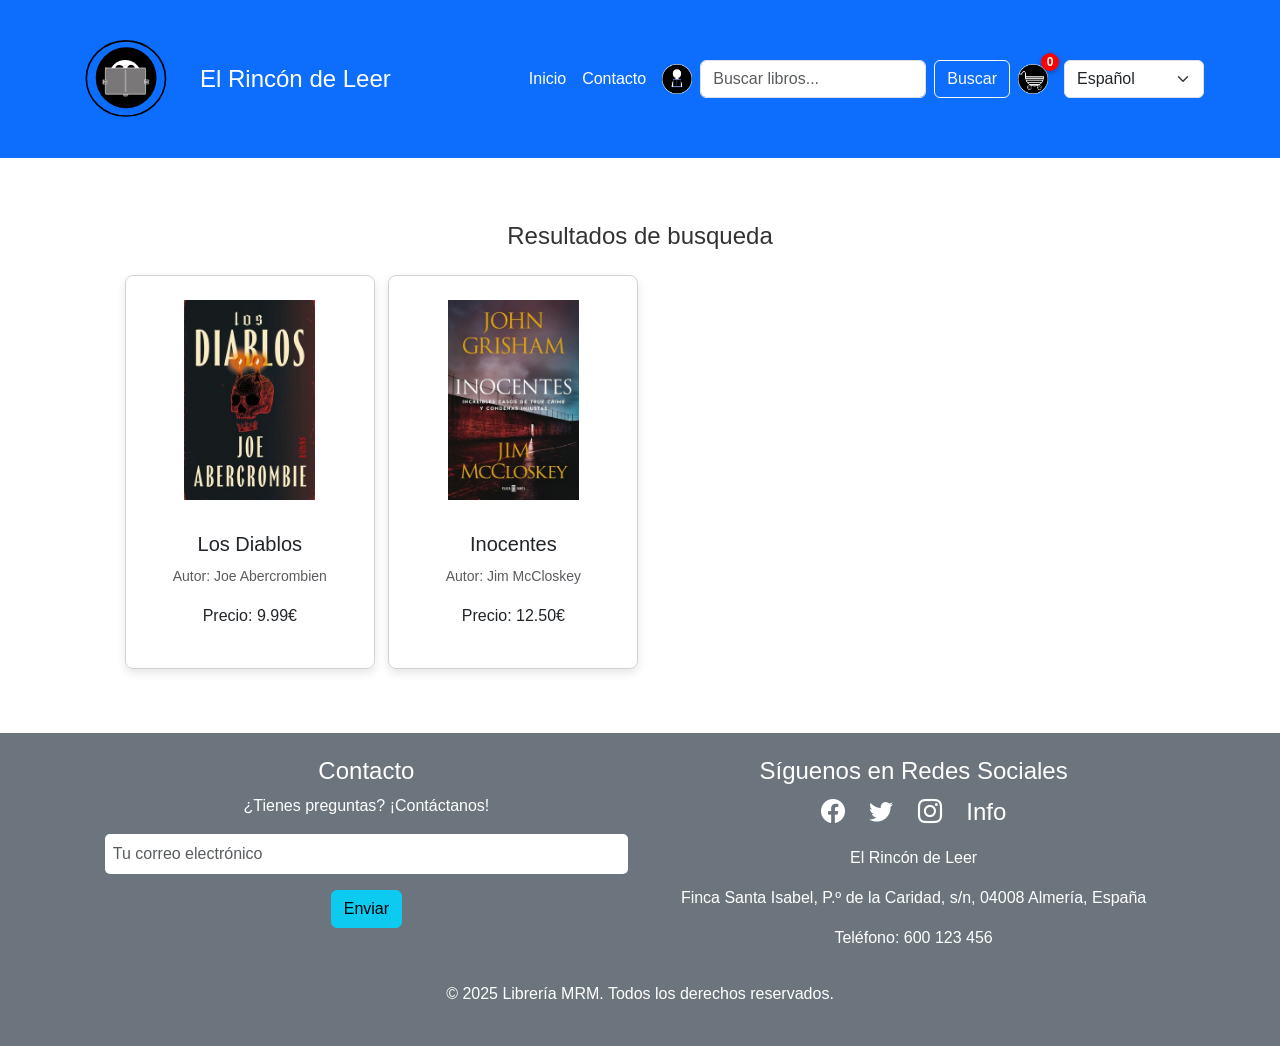
==== busqueda.html @ 98e6f7f9 "Primer commit del proyecto web con README" ====
<!DOCTYPE html>
<html lang="es">

<head>
    <meta charset="UTF-8">
    <meta name="viewport" content="width=device-width, initial-scale=1.0">
    <title>Busqueda</title>
    <link href="https://cdn.jsdelivr.net/npm/bootstrap@5.3.3/dist/css/bootstrap.min.css" rel="stylesheet"
        integrity="sha384-QWTKZyjpPEjISv5WaRU9OFeRpok6YctnYmDr5pNlyT2bRjXh0JMhjY6hW+ALEwIH" crossorigin="anonymous">
    <link href="https://cdn.jsdelivr.net/npm/bootstrap-icons/font/bootstrap-icons.css" rel="stylesheet">
    <link rel="stylesheet" href="styles.css">
    <link rel="stylesheet" href="logo_animacion.css">
</head>

<body>
    <a id="arriba"></a>
    <header class="bg-primary text-white py-3">
        <div class="container">
            <nav class="navbar navbar-expand-lg navbar-dark">
                <div class="container-fluid px-0">
                    <!-- Logo y título -->
                    <a href="index.html" class="navbar-brand d-flex align-items-center">
                        <svg id="my-logo" version="1.1" viewBox="0 0 245.12 203.8" xmlns="http://www.w3.org/2000/svg">
                            <path id="my-path"
                                d="m 126.11,91.195 a 0.13411,0.87169 0 0 1 -0.0392,1.1001 0.13411,0.87169 0 0 1 -0.17335,-0.07468 0.13411,0.87169 0 0 1 -0.0166,-1.1241 l 0.10998,0.49882 z"
                                fill-rule="evenodd" fill="#000" />
                            <g id="my-group" transform="matrix(1.1308,0,0,1.1347,7.3568,-13.021)">
                                <circle id="my-circle" cx="102.17" cy="98.595" r="65.9" fill-rule="evenodd"
                                    fill="#000" />
                                <ellipse cx="101.66" cy="100.13" rx="85.824" ry="81.226" fill="none" stroke="#000"
                                    stroke-width="3.4804" />
                                <g fill-rule="evenodd">
                                    <ellipse cx="100.98" cy="136.01" rx="6.0894" ry="3.3768" fill="#797777" />
                                    <ellipse cx="100.13" cy="88.889" rx="32.695" ry="28.608" fill="#fff" />
                                    <path transform="scale(-1)"
                                        d="m -78.847,-78.284 a 8.94,7.4074 0 0 1 -4.5343,6.4455 8.94,7.4074 0 0 1 -9.0034,-0.0928 8.94,7.4074 0 0 1 -4.3394,-6.537 l 8.9372,0.18426 z"
                                        fill="#050000" />
                                    <path transform="scale(-1)"
                                        d="m -104.61,-77.832 a 8.2175,7.4074 0 0 1 -4.149,6.4358 8.2175,7.4074 0 0 1 -8.2574,-0.06303 8.2175,7.4074 0 0 1 -4.0275,-6.4982 l 8.2163,0.12544 z"
                                        fill="#070404" />
                                </g>
                                <rect x="57.098" y="77.412" width="87.284" height="56.805" rx=".86707" ry="6.623"
                                    fill="#797777" stroke="#fff" stroke-linecap="square" stroke-linejoin="bevel"
                                    stroke-miterlimit="15" stroke-width="1.1679" />
                                <rect x="100.35" y="82.125" width="1.1083" height="47.315" rx="2.1348" ry="2.1274"
                                    fill="#040404" stroke="#dbdbdb" stroke-linecap="round" stroke-miterlimit="15"
                                    stroke-width="1.1679" />
                                <g fill="#050000" stroke-linecap="square" stroke-linejoin="bevel"
                                    stroke-miterlimit="15">
                                    <rect x="142.78" y="103.45" width="8.4291" height="2.2989" rx=".26895" ry=".26802"
                                        stroke="#939393" />
                                    <g stroke="#fff">
                                        <rect x="142.78" y="103.45" width="8.4291" height="2.2989" rx=".26895"
                                            ry=".26802" />
                                        <rect x="142.69" y="106.61" width="8.4291" height="2.2989" rx=".26895"
                                            ry=".26802" />
                                        <rect x="142.69" y="109.77" width="8.4291" height="2.2989" rx=".26895"
                                            ry=".26802" />
                                        <rect x="52.194" y="103.89" width="8.4291" height="2.2989" rx=".26895"
                                            ry=".26802" />
                                        <rect x="52.103" y="107.05" width="8.4291" height="2.2989" rx=".26895"
                                            ry=".26802" />
                                        <rect x="52.103" y="110.21" width="8.4291" height="2.2989" rx=".26895"
                                            ry=".26802" />
                                    </g>
                                </g>
                            </g>
                        </svg>
                    </a>
                    <h1 class="ms-2 mb-0 h4">El Rincón de Leer</h1>

                    <!-- Botón hamburguesa -->
                    <button class="navbar-toggler" type="button" data-bs-toggle="collapse"
                        data-bs-target="#menuNavegacion" aria-controls="menuNavegacion" aria-expanded="false"
                        aria-label="Toggle navigation">
                        <span class="navbar-toggler-icon"></span>
                    </button>

                    <!-- Menú colapsable -->
                    <div class="collapse navbar-collapse mt-3 mt-lg-0" id="menuNavegacion">
                        <ul class="navbar-nav ms-auto align-items-lg-center">
                            <li class="nav-item">
                                <a href="index.html" class="nav-link text-white">Inicio</a>
                            </li>
                            <li class="nav-item">
                                <a href="contacto.html" class="nav-link text-white">Contacto</a>
                            </li>

                            <li class="nav-item">
                                <a href="#" class="nav-link text-white"><img src="Iconos/Usuario.png" alt="Usuario"
                                        width="30" height="30"></a>
                            </li>
                            <li class="nav-item w-100 w-lg-auto my-2 my-lg-0">
                                <form action="busqueda.html" class="d-flex">
                                    <input class="form-control me-2" type="search" placeholder="Buscar libros..."
                                        aria-label="Buscar">
                                    <button class="btn btn-outline-light" type="submit">Buscar</button>
                                </form>
                            </li>
                            <!-- Carrito -->
                            <li class="nav-item position-relative">
                                <a href="carritoCompra.html" class="nav-link text-white position-relative"
                                    id="btn-carrito">
                                    <img src="Iconos/Carrito.png" alt="Carrito" width="30" height="30">
                                    <span id="cant" class="cart-count"></span>
                                </a>

                                <!-- Widget del carrito (AHORA DENTRO DEL LI) -->
                                <aside id="carrito">
                                    <h4>Carrito</h4>
                                    <ul id="lista"></ul>
                                    <p>Subtotal: <span id="sub">0.00</span> €</p>
                                    <p>IVA (21 %): <span id="iva">0.00</span> €</p>
                                    <p><strong>Total: <span id="tot">0.00</span> €</strong></p>
                                    <button id="vaciar">Vaciar carrito</button>
                                </aside>
                            </li>

                            <!-- FIN carrito -->
                            <li class="nav-item ms-lg-2">
                                <select class="form-select" style="min-width: 140px;" aria-label="Seleccionar idioma">
                                    <option value="es">Español</option>
                                    <option value="en">Inglés</option>
                                </select>
                            </li>
                        </ul>
                    </div>
                </div>
            </nav>
        </div>
    </header>

    <main class="search-results">
        <div class="container">
            <h4 class="text-center mb-4">Resultados de busqueda</h4>
            <div class="row row-cols-1 row-cols-md-2 row-cols-lg-4 g-4 catalogo">
                <div class="col">
                    <div class="card h-100 product-item producto" data-name="Los Diablos" data-price="9.99"
                        data-img="Imagenes/L04.JPG">
                        <a href="ficha-libro01.html"><img src="Imagenes/L04.JPG" class="card-img-top book-cover"
                                alt="Portada del Libro 1" loading="lazy"></a>
                        <div class="card-body">
                            <h5 class="card-title"><a href="ficha-libro01.html">Los Diablos</a></h5>
                            <p class="card-text"><small class="text-muted">Autor: Joe Abercrombien</small></p>
                            <p class="card-text">Precio: 9.99€</p>
                        </div>
                    </div>
                </div>
                <div class="col">
                    <div class="card h-100 product-item producto" data-name="Inocentes" data-price="12.50"
                        data-img="Imagenes/L05.JPG">
                        <a href="ficha-libro02.html"><img src="Imagenes/L05.JPG" class="card-img-top book-cover"
                                alt="Portada del Libro 2" loading="lazy"></a>
                        <div class="card-body">
                            <h5 class="card-title"><a href="ficha-libro02.html">Inocentes</a></h5>
                            <p class="card-text"><small class="text-muted">Autor: Jim McCloskey</small></p>
                            <p class="card-text">Precio: 12.50€</p>
                        </div>
                    </div>
                </div>
            </div>
    </main>

    <footer class="bg-secondary text-white py-4">
        <div class="container">
            <div class="row">
                <div class="col-md-6">
                    <h4>Contacto</h4>
                    <p>¿Tienes preguntas? ¡Contáctanos!</p>
                    <form>
                        <div class="mb-3">
                            <input type="email" class="form-control" placeholder="Tu correo electrónico" required>
                        </div>
                        <button type="submit" class="btn btn-info">Enviar</button>
                    </form>
                </div>
                <div class="col-md-6">
                    <h4>Síguenos en Redes Sociales</h4>
                    <div class="social-media">
                        <a href="https://facebook.com" target="_blank" class="text-white"><i
                                class="bi bi-facebook"></i></a>
                        <a href="https://twitter.com" target="_blank" class="text-white"><i
                                class="bi bi-twitter"></i></a>
                        <a href="https://instagram.com" target="_blank" class="text-white"><i
                                class="bi bi-instagram"></i></a>
                        <a href="contacto.html" class="text-white">Info</a>
                    </div>
                    <div class="mt-3">
                        <p>El Rincón de Leer</p>
                        <p>Finca Santa Isabel, P.º de la Caridad, s/n, 04008 Almería, España</p>
                        <p>Teléfono: 600 123 456</p>
                    </div>
                </div>
            </div>
            <p class="mt-3">&copy; 2025 Librería MRM. Todos los derechos reservados.</p>
        </div>
    </footer>

    <!-- Bootstrap JavaScript  -->
    <script src="js/main.js" type="module"></script>
    <script src="https://cdn.jsdelivr.net/npm/bootstrap@5.3.2/dist/js/bootstrap.bundle.min.js"></script>
</body>

</html>
---- styles.css ----
/* Estilos generales */
body {
    background-color: #ffffff;
    color: #333333;
    font-family: sans-serif;
    margin: 0;
    overflow-x: hidden; /* Añadido para evitar scroll horizontal */
}

.container {
    width: 90%;
    max-width: 1200px;
    margin: 0 auto;
}

a {
    text-decoration: none;
    color: inherit;
    transition: color 0.3s ease; /* Transición para el color de los enlaces */
}

a:hover {
    color: #ff6f61; /* Cambia el color al hacer hover, por ejemplo */
}

/* Estilos de la cabecera */
header {
    background: #007bff;
    padding: 1rem 0;
}

.header-container {
    display: flex;
    justify-content: space-between;
    align-items: center;
}

.logo-container {
    display: flex;
    align-items: center;
    gap: 1rem;
}

.logo img {
    max-width: 50px;
    height: auto;
    width: 100%;
}

header h1 {
    font-size: 1.8rem;
    color: #fff;
    margin: 0;
    white-space: nowrap;
    overflow: hidden;
    animation: scroll-text 5s linear infinite;
}

@keyframes scroll-text {
    0% {
        transform: translateX(15%);
    }

    100% {
        transform: translateX(0%);
    }
}


header nav {
    display: flex;
    align-items: center;
    gap: 1rem;
}

header nav a {
    color: #fff;
    font-weight: bold;
    transition: color 0.3s ease; /* Transición para el color de los enlaces de navegación */
}

header nav a:hover,
header nav a:focus {
    color: #ffb3b3; /* Cambia el color al hacer hover o focus */
}

.search-form {
    display: flex;
    align-items: center;
}

.search-form input {
    padding: 0.5rem;
    border: none;
    border-radius: 5px;
    transition: box-shadow 0.3s ease; /* Transición para la sombra del input */
}

.search-form input:focus {
    outline: none;
    box-shadow: 0 0 5px rgba(0, 123, 255, 0.5); /* Añade una sombra al hacer focus */
}

.search-form button {
    background: #ffb3b3;
    color: #fff;
    border: none;
    border-radius: 5px;
    padding: 0.5rem 1rem;
    cursor: pointer;
    margin-left: 0.5rem;
    transition: background-color 0.3s ease; /* Transición para el color de fondo del botón */
}

.search-form button:hover,
.search-form button:focus {
    background-color: #e58e8e; /* Cambia el color al hacer hover o focus */
}

.cart a {
    color: #fff;
    font-size: 1.5rem;
    position: relative;
}

.cart-count {
    background-color: #ed66ff;
    color: #fff;
    font-size: 0.8rem;
    padding: 0.2rem 0.5rem;
    border-radius: 50%;
    position: absolute;
    top: -10px;
    right: -10px;
}

/* Estilos de la sección hero */
.hero {
    display: flex;
    align-items: center;
    justify-content: flex-end;
    height: 80vh;
    background: url('Imagenes/photo-library.jpg') no-repeat center center;
    background-size: cover;
    color: #fff;
    padding: 2rem;
    border: 5px solid transparent;
    border-image: linear-gradient(to right, #333, #666, #999, #ccc, #999, #666, #333) 1;
    border-image-slice: 1;
    animation: border-animation 10s linear infinite;
}

@keyframes border-animation {
    0% {
        border-image-source: linear-gradient(to right, #444, #666, #888, #aaa, #888, #666, #444);
    }

    50% {
        border-image-source: linear-gradient(to right, #aaa, #888, #666, #444, #666, #888, #aaa);
    }

    100% {
        border-image-source: linear-gradient(to right, #444, #666, #888, #aaa, #888, #666, #444);
    }
}

.hero h2 {
    font-size: 2.5rem;
}

.hero p {
    margin-top: 1rem;
    font-size: 1.2rem;
}

.hero .btn-primary {
    display: inline-block;
    margin-top: 2rem;
    padding: 0.8rem 1.5rem;
    background: #810000;
    color: #fff;
    border-radius: 5px;
    animation: pulse 2s infinite;
    transition: background-color 0.3s ease; 
}

.hero .btn-primary:hover,
.hero .btn-primary:focus {
    background-color: #e58e8e; 
}


@keyframes pulse {
    0% {
        transform: scale(1);
        box-shadow: 0 0 0 0 rgba(255, 179, 179, 0.7);
    }

    70% {
        transform: scale(1.1);
        box-shadow: 0 0 0 10px rgba(255, 179, 179, 0);
    }

    100% {
        transform: scale(1);
        box-shadow: 0 0 0 0 rgba(255, 179, 179, 0);
    }
}

/* Estilos de la sección de productos */
.products {
    padding: 4rem 0;
    background: #f7f7f7;
    text-align: center;
}

.product-list {
    display: flex;
    gap: 2rem;
    flex-wrap: wrap;
    justify-content: center;
}

.product-item {
    background: #fff;
    padding: 1.5rem;
    border-radius: 8px;
    width: 250px;
    box-shadow: 0 4px 10px rgba(0, 0, 0, 0.1);
    transition: transform 0.3s ease, box-shadow 0.3s ease; 
}

.product-item:hover,
.product-item:focus-within {
    transform: translateY(-5px);
    box-shadow: 0 6px 15px rgba(0, 0, 0, 0.1);
}


.product-item h4 {
    color: #6d7fcc;
}

.book-cover {
    width: 100%;
    height: 200px;
    object-fit: contain;
    border-radius: 8px;
    margin-bottom: 1rem;
    transition: transform 0.3s, background-color 0.3s;
}

.product-item:hover .book-cover,
.product-item:focus-within .book-cover {
    transform: scale(1.05);
    background-color: rgba(0, 0, 0, 0.05);
}

.add-to-cart {
    background: #f42e2e;
    color: #fff;
    border: none;
    border-radius: 5px;
    padding: 0.5rem 1rem;
    cursor: pointer;
    margin-top: 1rem;
    transition: background-color 0.5s ease-in-out;
}

.add-to-cart:hover,
.add-to-cart:focus {
    background-color: #2f8100;
}

/* Estilos de la ficha del libro */
.book-detail .container {
    display: flex;
    gap: 2rem;
    align-items: flex-start;
    padding: 2rem;
}

.book-info {
    display: flex;
    flex-direction: column;
    align-items: center;
    max-width: 400px;
    margin: auto;
}

.book-cover-detail {
    max-width: 100%;
    height: auto;
    object-fit: cover;
    border-radius: 8px;
    margin-bottom: 1rem;
}

.book-info .details h2 {
    color: #6d7fcc;
    margin-bottom: 1rem;
    text-align: center;
}

/* Estilos de los resultados de búsqueda */
.search-results .container {
    padding: 2rem;
    text-align: center;
}

.results-grid {
    display: flex;
    gap: 2rem;
    flex-wrap: wrap;
    justify-content: center;
}

.result-item {
    background: #fff;
    padding: 1.5rem;
    border-radius: 8px;
    width: 250px;
    box-shadow: 0 4px 10px rgba(0, 0, 0, 0.1);
    transition: transform 0.3s ease, box-shadow 0.3s ease;
}

.result-item:hover,
.result-item:focus-within {
    transform: translateY(-5px);
    box-shadow: 0 6px 15px rgba(0, 0, 0, 0.1);
}

.result-item h4 {
    color: #6d7fcc;
}

/* Estilos del pie de página */
footer {
    background: #6d7fcc;
    color: #fff;
    padding: 2rem;
    text-align: center;
}

footer form input[type="email"] {
    padding: 0.5rem;
    margin-right: 0.5rem;
    transition: box-shadow 0.3s ease;
    border: none;
    border-radius: 5px;
}

footer form input[type="email"]:focus{
    outline: none;
    box-shadow: 0 0 5px rgba(0, 123, 255, 0.5);
}

footer .btn-info{
    transition: background-color 0.3s ease;
}

footer .btn-info:hover,
footer .btn-info:focus {
    background-color: #3498db;
}

footer .social-media a {
    color: #fff;
    margin: 0 10px;
    font-size: 1.5rem;
    transition: color 0.3s ease;
}

footer .social-media a:hover,
footer .social-media a:focus {
    color: #ffb3b3;
}

.favorite-icons {
    display: flex;
    gap: 120px;
    margin-top: 4px;
}

.favorite-icons img {
    width: 20px;
    height: 20px;
}

.icon {
    width: 14px;
    height: 14px;
    margin-left: 5px;
    vertical-align: middle;
}

/* Modo oscuro */
@media (prefers-color-scheme: dark) {
    body {
        background-color: #121212;
        color: #f1f1f1;
    }

    header,
    footer {
        background-color: #333333;
    }

    .hero,
    .products,
    .about {
        background-color: #1e1e1e;
    }

    .product-item,
    .result-item {
        background-color: #2b2b2b;
        color: #f1f1f1;
        transition: transform 0.3s ease, box-shadow 0.3s ease;
    }

    .product-item:hover,
    .product-item:focus-within,
    .result-item:hover,
    .result-item:focus-within{
        transform: translateY(-5px);
        box-shadow: 0 6px 15px rgba(0, 0, 0, 0.3);
    }

    .button,
    .add-to-cart {
        background-color: #444444;
        color: #ffffff;
        transition: background-color 0.3s ease;
    }

    .button:hover,
    .add-to-cart:hover,
    .button:focus,
    .add-to-cart:focus {
        background-color: #555555;
    }

    .equipo-img {
        max-width: 100%;
        height: auto;
        display: block;
        margin: 1rem auto;
    }

    .favorite-icons img {
        width: 30px;
        height: 30px;
    }
}


@media (max-width: 768px) {
    header nav {
        flex-direction: column;
        align-items: flex-start;
    }

    .search-form {
        width: 100%;
        margin-top: 1rem;
    }

    .search-form input,
    .search-form button {
        width: 100%;
    }


    .search-form button,
    .cart a {
        width: 100%;
        box-sizing: border-box;
    }

    header nav a img,
    header nav .cart a img {
        width: 30px;
        height: 30px;
    }

    main section.container {
        padding: 0 1rem;
    }

    .iframe-container {
        width: 100%;
        overflow: hidden;
    }

    .iframe-container iframe {
        width: 100%;
        max-width: 100%;
        height: 300px;
        display: block;
        margin: 1rem auto;
    }

    main section.container picture img {
        width: 100%;
        max-width: 100%;
        height: auto;
        display: block;
        margin: 1rem auto;
    }

    /* Ajuste  barra */
    header nav {
        flex-direction: column;
        align-items: stretch;
    }

    .search-form,
    .cart {
        width: 100%;
    }
}

/* Estilos ficha libro */
.ficha-libro .book-info {
    display: flex;
    flex-direction: column;
    align-items: center;
    max-width: 400px;
    margin: auto;
}

.ficha-libro .book-cover-detail {
    max-width: 100%;
    height: auto;
    margin-bottom: 1rem;
}

.ficha-libro .details {
    text-align: center;
}

.equipo-img {
    max-width: 100%;
    height: auto;
    display: block;
    margin: 1rem auto;
}

/* -----------------------ANIMACIONES--------------------------------------*/

/* Barra */
.separator-bar {
    width: 100%;
    height: 4px;
    background: linear-gradient(90deg, red, orange, yellow, green, blue, indigo, violet, red);
    animation: rainbow-bar 10s linear infinite, move-bar 5s linear infinite alternate;
}

@keyframes rainbow-bar {
    0% {
        background-position: 0%;
    }

    100% {
        background-position: 100%;
    }
}

@keyframes move-bar {
    0% {
        transform: translateX(-100%);
    }

    100% {
        transform: translateX(100%);
    }
}

/* -------------------------- ANIMACIONES 2 ------------------------------------------*/

/* Enlaces de navegación */
header nav a {
    color: #fff;
    font-weight: bold;
    transition: color 0.3s ease
}

header nav a:hover {
    color: #ffb3b3;
}

/* Botones del formulario de búsqueda */
.search-form button {
    
    transition: background-color 0.3s ease; 
}

.search-form button:hover {
    background-color: #e58e8e; 
}


.mi-imagen {
    transition: opacity 0.3s ease;
}

.mi-imagen:hover {
    opacity: 0.8;
}



.separator-layer {
    background-color: #ff1500;
    padding: 2rem 0;
    text-align: center;
}

.separator-layer h2 {
    color: #6c757d;
}



.header-bar {
    position: absolute;
    bottom: 0;
    left: 0;
    width: 100%;
    height: 5px;
    background-color: orange;
    animation: moveBar 2s infinite alternate;
}

@keyframes moveBar {
    from {
        left: 0;
    }

    to {
        left: 100%;
    }
}


.separator-layer {
    padding: 2rem 0;
    text-align: center;
}

.separator-layer h2 {
    color: #7d6c6c;
}


.separator-1 {
    background-color: #f0f8ff;
    
}

.separator-2 {
    background-color: #e0f2fe;
    
}

.hero .btn-primary {
    animation: pulse 2s infinite;
}

@keyframes pulse {
    0% {
        transform: scale(1);
        box-shadow: 0 0 0 0 rgba(0, 123, 255, 0.7);
    }

    70% {
        transform: scale(1.1);
        box-shadow: 0 0 0 10px rgba(0, 123, 255, 0);
    }

    100% {
        transform: scale(1);
        box-shadow: 0 0 0 0 rgba(0, 123, 255, 0);
    }
}
.product-item {
    background-color: transparent;
    
}

.card-body {
    background-color: transparent;
}


#featured-books h3,
.products h3 {
    text-align: center;
}



#featured-books {
    background-color: #e4e4e4;
}

#local-authors {
    background-color: #ffffff;
}

#club-de-lectura {
    background-color: #e4e4e4;
}







.search-results {
    padding: 2rem;
    text-align: center;
}

.results-grid {
    display: flex;
    gap: 2rem;
    flex-wrap: wrap;
    justify-content: center;
}

.result-item {
    background: #fff;
    padding: 1.5rem;
    border-radius: 8px;
    width: 250px;
    box-shadow: 0 4px 10px rgba(0, 0, 0, 0.1);
    transition: transform 0.3s ease, box-shadow 0.3s ease;
}

.result-item:hover {
    transform: translateY(-5px);
    box-shadow: 0 6px 15px rgba(0, 0, 0, 0.1);
}

.result-item img {
    width: 100%;
    height: 200px;
    object-fit: cover;
    border-radius: 8px;
    margin-bottom: 1rem;
}

.result-item h4 {
    color: #6d7fcc;
    margin-bottom: 0.5rem;
    font-size: 1.2rem;
}

.result-item p {
    color: #555;
    font-size: 0.9rem;
    margin-bottom: 1rem;
}

.add-to-cart {
    background: #ffb3b3;
    color: #fff;
    border: none;
    border-radius: 5px;
    padding: 0.75rem 1.5rem;
    cursor: pointer;
    transition: background-color 0.3s ease;
    width: 100%;
    font-size: 1rem;
}

.add-to-cart:hover {
    background-color: #2f8100;
}

.favorite-icons {
    display: flex;
    justify-content: center;
    gap: 1rem;
    margin-top: 1rem;
}

.favorite-icons a {
    display: flex;
    align-items: center;
    justify-content: center;
    width: 40px;
    height: 40px;
    border-radius: 50%;
    background-color: #f0f0f0;
    transition: background-color 0.3s ease;
}

.favorite-icons a:hover {
    background-color: #e0e0e0;
}

.favorite-icons img {
    width: 24px;
    height: 24px;
}

/* CARRITO */


.cart-item {

display: flex;

align-items: center;

margin-bottom: 20px;

padding-bottom: 20px;

border-bottom: 1px solid #ddd;

}

.cart-item img {

width: 100px;

margin-right: 20px;

}

.cart-item-details {

flex-grow: 1;

}

.cart-item-quantity {

display: flex;

align-items: center;

margin-right: 20px;

}

.cart-item-quantity button {

margin: 0 5px;

}

.cart-total {

text-align: right;

font-size: 20px;

font-weight: bold;

margin-bottom: 20px;

}

.checkout-button {

text-align: right;

} 


/* Salto Tabulador*/

.skip-link {

color: #fff; 
padding: 10px;
position: absolute;
left: -999px; 
top: auto;
overflow: hidden;
z-index: 1000; 
}

.skip-link:focus,
.skip-link:active {
    left: 0; 
    clip-path: none;  
    -webkit-clip-path: none; 
}


    /* Animacion observable api */
    /* Animación al cargar (rotación) */
@keyframes rotateLogo {
    from {
        transform: rotate(0deg);
    }
    to {
        transform: rotate(360deg);
    }
}

#my-logo.animate-on-load {
    animation: rotateLogo 2s ease-in-out;
}

/* Animación al pasar el ratón */
@keyframes pulseLogo {
    0% {
        transform: scale(1);
    }
    50% {
        transform: scale(1.1);
    }
    100% {
        transform: scale(1);
    }
}

#my-logo:hover {
    animation: pulseLogo 0.6s ease-in-out;
}

 /* CARRUSEL */
#carouselNovedades {
    max-width: 800px;
    margin: 0 auto;
    margin-top: 40px;
}

.carousel-inner {
    border-radius: 10px;
    overflow: hidden;
}

.carousel-control-prev-icon,
.carousel-control-next-icon {
    background-color: rgba(255, 255, 255, 0.6);
    border-radius: 50%;
    padding: 15px;
}

.carousel-item img {
    width: 100%;
    height: auto;
    object-fit: cover;
}

.carousel-caption {
    background-color: rgba(0, 0, 0, 0.6);
    padding: 15px;
    border-radius: 10px;
}

.carousel-caption h5,
.carousel-caption p {
    color: #fff;
    margin: 0;
}


/* BOTón SUBIR*/
#btn-subir {
  display: none;
  position: fixed;
  bottom: 20px;
  right: 20px;
  z-index: 999;
  font-size: 24px;
  background-color: #0d6efd;
  color: white;
  border: none;
  border-radius: 50%;
  width: 48px;
  height: 48px;
  cursor: pointer;
  box-shadow: 0 4px 6px rgba(0,0,0,0.3);
  transition: background-color 0.3s ease;
}

#btn-subir:hover {
  background-color: #0b5ed7;
}


#miCanvas {
    position: fixed;
    top: 0;
    left: 0;
    width: 100vw;
    height: 100vh;
    z-index: -1; 
    opacity: 0.4; 
}


/* carrito */

.nav-link {
    display: inline-block;
    position: relative; 
}

.cart-count {
    position: absolute;
    top: -3px;
    right: -3px;
    background-color: red;
    color: white;
    font-size: 12px;
    font-weight: bold;
    width: 18px;
    height: 18px;
    border-radius: 50%;
    display: flex;
    justify-content: center;
    align-items: center;
    line-height: 18px;
    box-shadow: 0px 2px 5px rgba(0, 0, 0, 0.3);
}

/* Corrección en pantallas pequeñas */
@media (max-width: 768px) {
    .cart-count {
        width: 14px;
        height: 14px;
        font-size: 10px;
        top: 0px;
        right: 0px;
    }
}

.cart-dropdown {
    position: absolute;
    top: 40px;
    right: 0;
    width: 250px;
    background: white;
    border-radius: 5px;
    box-shadow: 0px 4px 10px rgba(0,0,0,0.3);
    padding: 10px;
    display: none; /* Se oculta por defecto */
}

.cart-dropdown ul {
    list-style: none;
    padding: 0;
    margin: 0;
}

.cart-dropdown li {
    padding: 5px 10px;
    border-bottom: 1px solid #ddd;
    font-size: 14px;
    color: #333;
}

.btn-cart {
    display: block;
    text-align: center;
    background: red;
    color: white;
    padding: 8px;
    border-radius: 5px;
    text-decoration: none;
    margin-top: 5px;
}

.btn-cart:hover {
    background: darkred;
}


#carrito {
    position: absolute;
    top: 100%; /* Lo coloca justo debajo del botón */
    left: 0; /* Lo alinea con el botón del carrito */
    width: 250px;
    background-color: rgb(0, 68, 255);
    border-radius: 8px;
    box-shadow: 0px 4px 10px rgba(0, 0, 0, 0.3);
    padding: 15px;
    display: none;
    z-index: 1000;
    
    transition: opacity 0.5s ease-in-out, visibility 0.5s ease-in-out;
    opacity: 0;
    visibility: hidden;
}

.nav-item {
    position: relative; /* Asegura que el carrito se posicione dentro */
}

.nav-item:hover #carrito,
#carrito:hover {
    display: block;
    opacity: 1;
    visibility: visible;
}



/*carritoCompra*/


.carrito-container {
            display: flex;
            flex-direction: column;
            align-items: center;
            margin: 50px auto;
            width: 60%;
            background: #f9f9f9;
            padding: 20px;
            border-radius: 10px;
            box-shadow: 0px 4px 10px rgba(0, 0, 0, 0.3);
        }

        #lista {
            list-style: none;
            padding: 0;
            text-align: left;
        }

        #vaciar {
            margin-top: 10px;
        }



.btn.btn-outline-primary.add-to-cart.btn-add {
    background-color: #9c2b21; /* Azul */
    color: white;
    border: 1px solid #007bff;
}

.btn.btn-outline-primary.add-to-cart.btn-add:hover,
.btn.btn-outline-primary.add-to-cart.btn-add:focus {
    background-color: #013e00; /* Azul más oscuro */
    border-color: #000000;
}
---- logo_animacion.css ----
#my-logo {
  width: 100px;
  height: 100px;
  animation: pulse 3s ease-in-out forwards;
  transform-origin: center;
}

@keyframes pulse {
  0% {
      transform: scale(1);
  }
  50% {
      transform: scale(1.5);
  }
  100% {
      transform: scale(1);
  }
}


#my-logo:hover {
  transform: scale(1.5);
  transition: transform 0.3s ease-in-out; 
}
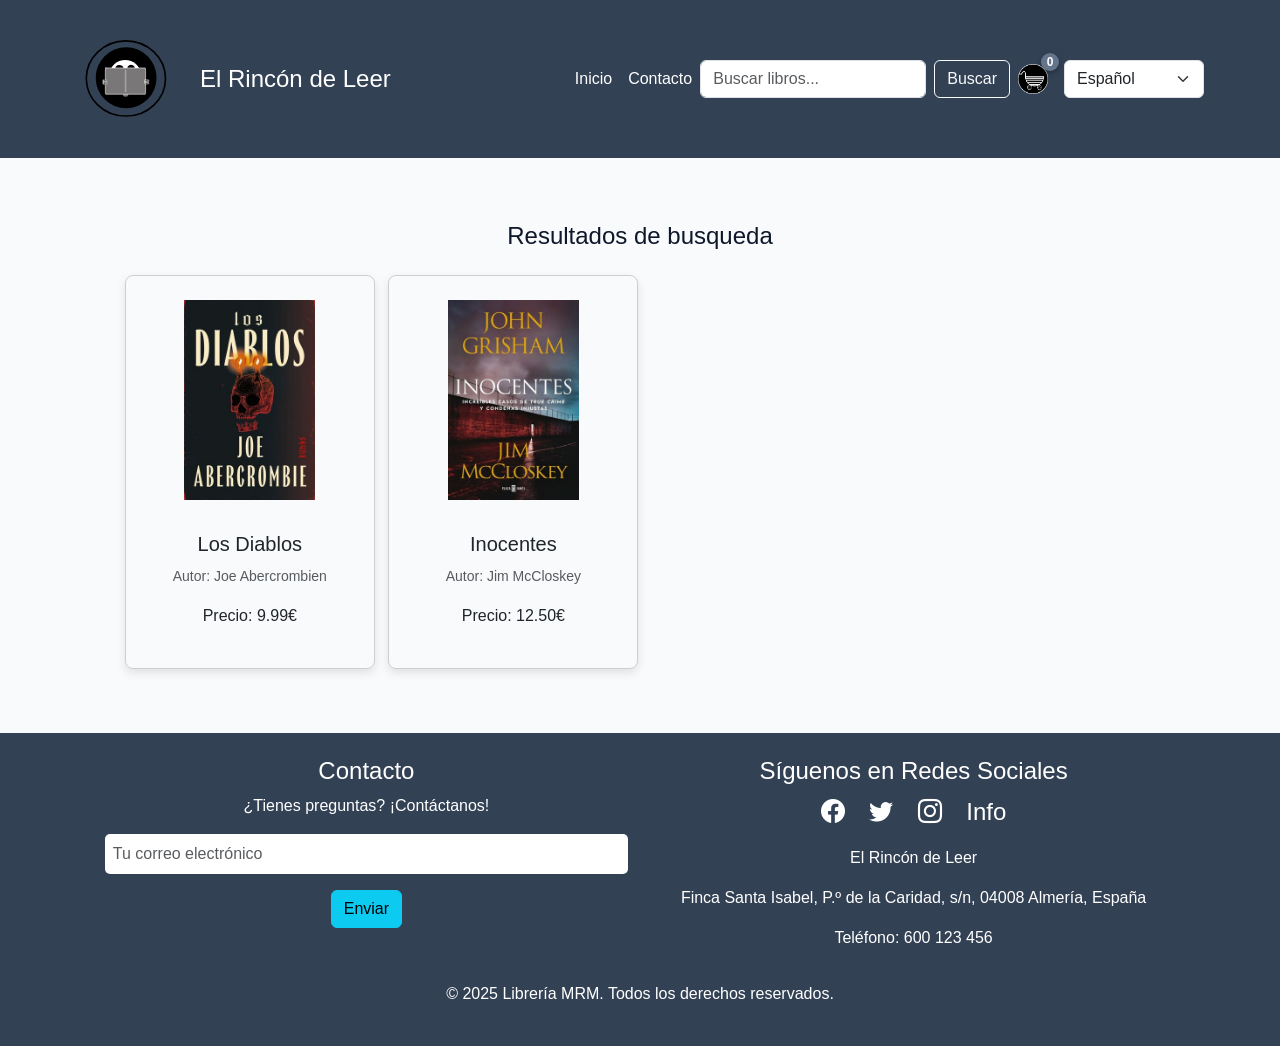
==== commit c44ad64f: "Mejoras en la web" ====
--- a/busqueda.html
+++ b/busqueda.html
@@ -86,10 +86,6 @@
                                 <a href="contacto.html" class="nav-link text-white">Contacto</a>
                             </li>
 
-                            <li class="nav-item">
-                                <a href="#" class="nav-link text-white"><img src="Iconos/Usuario.png" alt="Usuario"
-                                        width="30" height="30"></a>
-                            </li>
                             <li class="nav-item w-100 w-lg-auto my-2 my-lg-0">
                                 <form action="busqueda.html" class="d-flex">
                                     <input class="form-control me-2" type="search" placeholder="Buscar libros..."
--- a/styles.css
+++ b/styles.css
@@ -1,7 +1,32 @@
 /* Estilos generales */
+:root {
+    --color-bg: #f8fafc;
+    --color-text: #0f172a;
+    --color-text-muted: #475569;
+    --color-surface: #ffffff;
+    --color-surface-muted: #f1f5f9;
+    --color-border: #e2e8f0;
+
+    /* Color de cabecera/pie (chrome) */
+    --color-chrome: #334155;
+
+    /* Color principal (botones/acciones) */
+    --color-primary: #111827;
+    --color-primary-hover: #1f2937;
+    --color-primary-rgb: 17, 24, 39;
+
+    /* Acento (para hover/insignias) */
+    --color-accent: #cbd5e1;
+    --color-accent-hover: #94a3b8;
+
+    --color-on-primary: #ffffff;
+    --color-badge-bg: #64748b;
+    --color-badge-text: #ffffff;
+}
+
 body {
-    background-color: #ffffff;
-    color: #333333;
+    background-color: var(--color-bg);
+    color: var(--color-text);
     font-family: sans-serif;
     margin: 0;
     overflow-x: hidden; /* Añadido para evitar scroll horizontal */
@@ -20,13 +45,17 @@
 }
 
 a:hover {
-    color: #ff6f61; /* Cambia el color al hacer hover, por ejemplo */
+    color: var(--color-accent-hover); /* Cambia el color al hacer hover, por ejemplo */
 }
 
 /* Estilos de la cabecera */
 header {
-    background: #007bff;
+    background: var(--color-chrome);
     padding: 1rem 0;
+}
+
+header.bg-primary {
+    background-color: var(--color-chrome) !important;
 }
 
 .header-container {
@@ -49,7 +78,7 @@
 
 header h1 {
     font-size: 1.8rem;
-    color: #fff;
+    color: var(--color-on-primary);
     margin: 0;
     white-space: nowrap;
     overflow: hidden;
@@ -74,14 +103,14 @@
 }
 
 header nav a {
-    color: #fff;
+    color: var(--color-on-primary);
     font-weight: bold;
     transition: color 0.3s ease; /* Transición para el color de los enlaces de navegación */
 }
 
 header nav a:hover,
 header nav a:focus {
-    color: #ffb3b3; /* Cambia el color al hacer hover o focus */
+    color: var(--color-accent); /* Cambia el color al hacer hover o focus */
 }
 
 .search-form {
@@ -98,12 +127,12 @@
 
 .search-form input:focus {
     outline: none;
-    box-shadow: 0 0 5px rgba(0, 123, 255, 0.5); /* Añade una sombra al hacer focus */
+    box-shadow: 0 0 5px rgba(var(--color-primary-rgb), 0.45); /* Añade una sombra al hacer focus */
 }
 
 .search-form button {
-    background: #ffb3b3;
-    color: #fff;
+    background: var(--color-primary);
+    color: var(--color-on-primary);
     border: none;
     border-radius: 5px;
     padding: 0.5rem 1rem;
@@ -114,18 +143,18 @@
 
 .search-form button:hover,
 .search-form button:focus {
-    background-color: #e58e8e; /* Cambia el color al hacer hover o focus */
+    background-color: var(--color-primary-hover); /* Cambia el color al hacer hover o focus */
 }
 
 .cart a {
-    color: #fff;
+    color: var(--color-on-primary);
     font-size: 1.5rem;
     position: relative;
 }
 
 .cart-count {
-    background-color: #ed66ff;
-    color: #fff;
+    background-color: var(--color-badge-bg);
+    color: var(--color-badge-text);
     font-size: 0.8rem;
     padding: 0.2rem 0.5rem;
     border-radius: 50%;
@@ -177,8 +206,8 @@
     display: inline-block;
     margin-top: 2rem;
     padding: 0.8rem 1.5rem;
-    background: #810000;
-    color: #fff;
+    background: var(--color-primary);
+    color: var(--color-on-primary);
     border-radius: 5px;
     animation: pulse 2s infinite;
     transition: background-color 0.3s ease; 
@@ -186,7 +215,7 @@
 
 .hero .btn-primary:hover,
 .hero .btn-primary:focus {
-    background-color: #e58e8e; 
+    background-color: var(--color-primary-hover); 
 }
 
 
@@ -210,7 +239,7 @@
 /* Estilos de la sección de productos */
 .products {
     padding: 4rem 0;
-    background: #f7f7f7;
+    background: var(--color-surface-muted);
     text-align: center;
 }
 
@@ -222,7 +251,7 @@
 }
 
 .product-item {
-    background: #fff;
+    background: var(--color-surface);
     padding: 1.5rem;
     border-radius: 8px;
     width: 250px;
@@ -238,7 +267,7 @@
 
 
 .product-item h4 {
-    color: #6d7fcc;
+    color: var(--color-primary);
 }
 
 .book-cover {
@@ -257,8 +286,8 @@
 }
 
 .add-to-cart {
-    background: #f42e2e;
-    color: #fff;
+    background: var(--color-primary);
+    color: var(--color-on-primary);
     border: none;
     border-radius: 5px;
     padding: 0.5rem 1rem;
@@ -269,7 +298,7 @@
 
 .add-to-cart:hover,
 .add-to-cart:focus {
-    background-color: #2f8100;
+    background-color: var(--color-primary-hover);
 }
 
 /* Estilos de la ficha del libro */
@@ -297,7 +326,7 @@
 }
 
 .book-info .details h2 {
-    color: #6d7fcc;
+    color: var(--color-primary);
     margin-bottom: 1rem;
     text-align: center;
 }
@@ -316,7 +345,7 @@
 }
 
 .result-item {
-    background: #fff;
+    background: var(--color-surface);
     padding: 1.5rem;
     border-radius: 8px;
     width: 250px;
@@ -331,15 +360,19 @@
 }
 
 .result-item h4 {
-    color: #6d7fcc;
+    color: var(--color-primary);
 }
 
 /* Estilos del pie de página */
 footer {
-    background: #6d7fcc;
-    color: #fff;
+    background: var(--color-chrome);
+    color: var(--color-on-primary);
     padding: 2rem;
     text-align: center;
+}
+
+footer.bg-secondary {
+    background-color: var(--color-chrome) !important;
 }
 
 footer form input[type="email"] {
@@ -352,7 +385,7 @@
 
 footer form input[type="email"]:focus{
     outline: none;
-    box-shadow: 0 0 5px rgba(0, 123, 255, 0.5);
+    box-shadow: 0 0 5px rgba(var(--color-primary-rgb), 0.45);
 }
 
 footer .btn-info{
@@ -361,11 +394,11 @@
 
 footer .btn-info:hover,
 footer .btn-info:focus {
-    background-color: #3498db;
+    background-color: var(--color-primary-hover);
 }
 
 footer .social-media a {
-    color: #fff;
+    color: var(--color-on-primary);
     margin: 0 10px;
     font-size: 1.5rem;
     transition: color 0.3s ease;
@@ -373,7 +406,7 @@
 
 footer .social-media a:hover,
 footer .social-media a:focus {
-    color: #ffb3b3;
+    color: var(--color-accent);
 }
 
 .favorite-icons {
@@ -396,26 +429,50 @@
 
 /* Modo oscuro */
 @media (prefers-color-scheme: dark) {
+    :root {
+        --color-bg: #0b0f19;
+        --color-text: #e5e7eb;
+        --color-text-muted: #94a3b8;
+        --color-surface: #0f172a;
+        --color-surface-muted: #111827;
+        --color-border: #334155;
+
+        /* En oscuro: cabecera/pie más oscuros que en claro */
+        --color-chrome: #0f172a;
+
+        /* Botones/acciones en oscuro: un poco más claros que el fondo */
+        --color-primary: #334155;
+        --color-primary-hover: #475569;
+        --color-primary-rgb: 51, 65, 85;
+
+        --color-accent: #cbd5e1;
+        --color-accent-hover: #e2e8f0;
+
+        --color-on-primary: #ffffff;
+        --color-badge-bg: #94a3b8;
+        --color-badge-text: #0b0f19;
+    }
+
     body {
-        background-color: #121212;
-        color: #f1f1f1;
+        background-color: var(--color-bg);
+        color: var(--color-text);
     }
 
     header,
     footer {
-        background-color: #333333;
+        background-color: var(--color-chrome);
     }
 
     .hero,
     .products,
     .about {
-        background-color: #1e1e1e;
+        background-color: var(--color-surface);
     }
 
     .product-item,
     .result-item {
         background-color: #2b2b2b;
-        color: #f1f1f1;
+        color: var(--color-text);
         transition: transform 0.3s ease, box-shadow 0.3s ease;
     }
 
@@ -429,8 +486,8 @@
 
     .button,
     .add-to-cart {
-        background-color: #444444;
-        color: #ffffff;
+        background-color: var(--color-primary);
+        color: var(--color-on-primary);
         transition: background-color 0.3s ease;
     }
 
@@ -438,7 +495,38 @@
     .add-to-cart:hover,
     .button:focus,
     .add-to-cart:focus {
-        background-color: #555555;
+        background-color: var(--color-primary-hover);
+    }
+
+    /* Texto que en modo claro está fijado a grises oscuros (#333/#555) */
+    .result-item p,
+    .cart-dropdown li,
+    #carrito li,
+    .separator-layer h2 {
+        color: var(--color-text-muted);
+    }
+
+    /* Bootstrap fuerza `.text-muted` con `!important`; lo sobrescribimos */
+    .text-muted {
+        color: var(--color-text-muted) !important;
+    }
+
+    /* Secciones con fondos claros fijados */
+    #featured-books,
+    #local-authors,
+    #club-de-lectura,
+    .separator-1,
+    .separator-2,
+    .carrito-container,
+    .cart-dropdown {
+        background-color: var(--color-surface) !important;
+        color: var(--color-text);
+    }
+
+    .carrito-container,
+    .cart-dropdown,
+    #carrito {
+        border-color: var(--color-border);
     }
 
     .equipo-img {
@@ -553,7 +641,7 @@
 .separator-bar {
     width: 100%;
     height: 4px;
-    background: linear-gradient(90deg, red, orange, yellow, green, blue, indigo, violet, red);
+    background: linear-gradient(90deg, var(--color-primary), var(--color-accent), var(--color-primary));
     animation: rainbow-bar 10s linear infinite, move-bar 5s linear infinite alternate;
 }
 
@@ -581,13 +669,13 @@
 
 /* Enlaces de navegación */
 header nav a {
-    color: #fff;
+    color: var(--color-on-primary);
     font-weight: bold;
     transition: color 0.3s ease
 }
 
 header nav a:hover {
-    color: #ffb3b3;
+    color: var(--color-accent);
 }
 
 /* Botones del formulario de búsqueda */
@@ -597,7 +685,7 @@
 }
 
 .search-form button:hover {
-    background-color: #e58e8e; 
+    background-color: var(--color-primary-hover); 
 }
 
 
@@ -612,13 +700,13 @@
 
 
 .separator-layer {
-    background-color: #ff1500;
+    background-color: var(--color-primary);
     padding: 2rem 0;
     text-align: center;
 }
 
 .separator-layer h2 {
-    color: #6c757d;
+    color: var(--color-on-primary);
 }
 
 
@@ -629,7 +717,7 @@
     left: 0;
     width: 100%;
     height: 5px;
-    background-color: orange;
+    background-color: var(--color-accent);
     animation: moveBar 2s infinite alternate;
 }
 
@@ -650,17 +738,17 @@
 }
 
 .separator-layer h2 {
-    color: #7d6c6c;
+    color: var(--color-on-primary);
 }
 
 
 .separator-1 {
-    background-color: #f0f8ff;
+    background-color: var(--color-surface-muted);
     
 }
 
 .separator-2 {
-    background-color: #e0f2fe;
+    background-color: var(--color-surface);
     
 }
 
@@ -671,26 +759,28 @@
 @keyframes pulse {
     0% {
         transform: scale(1);
-        box-shadow: 0 0 0 0 rgba(0, 123, 255, 0.7);
+        box-shadow: 0 0 0 0 rgba(var(--color-primary-rgb), 0.7);
     }
 
     70% {
         transform: scale(1.1);
-        box-shadow: 0 0 0 10px rgba(0, 123, 255, 0);
+        box-shadow: 0 0 0 10px rgba(var(--color-primary-rgb), 0);
     }
 
     100% {
         transform: scale(1);
-        box-shadow: 0 0 0 0 rgba(0, 123, 255, 0);
-    }
-}
-.product-item {
-    background-color: transparent;
-    
-}
-
-.card-body {
-    background-color: transparent;
+        box-shadow: 0 0 0 0 rgba(var(--color-primary-rgb), 0);
+    }
+}
+
+@media (prefers-color-scheme: light) {
+    .product-item {
+        background-color: transparent;
+    }
+
+    .card-body {
+        background-color: transparent;
+    }
 }
 
 
@@ -702,15 +792,15 @@
 
 
 #featured-books {
-    background-color: #e4e4e4;
+    background-color: var(--color-surface-muted);
 }
 
 #local-authors {
-    background-color: #ffffff;
+    background-color: var(--color-surface);
 }
 
 #club-de-lectura {
-    background-color: #e4e4e4;
+    background-color: var(--color-surface-muted);
 }
 
 
@@ -732,7 +822,7 @@
 }
 
 .result-item {
-    background: #fff;
+    background: var(--color-surface);
     padding: 1.5rem;
     border-radius: 8px;
     width: 250px;
@@ -754,20 +844,20 @@
 }
 
 .result-item h4 {
-    color: #6d7fcc;
+    color: var(--color-primary);
     margin-bottom: 0.5rem;
     font-size: 1.2rem;
 }
 
 .result-item p {
-    color: #555;
+    color: var(--color-text-muted);
     font-size: 0.9rem;
     margin-bottom: 1rem;
 }
 
 .add-to-cart {
-    background: #ffb3b3;
-    color: #fff;
+    background: var(--color-primary);
+    color: var(--color-on-primary);
     border: none;
     border-radius: 5px;
     padding: 0.75rem 1.5rem;
@@ -778,7 +868,7 @@
 }
 
 .add-to-cart:hover {
-    background-color: #2f8100;
+    background-color: var(--color-primary-hover);
 }
 
 .favorite-icons {
@@ -973,7 +1063,7 @@
   right: 20px;
   z-index: 999;
   font-size: 24px;
-  background-color: #0d6efd;
+    background-color: var(--color-primary);
   color: white;
   border: none;
   border-radius: 50%;
@@ -985,7 +1075,7 @@
 }
 
 #btn-subir:hover {
-  background-color: #0b5ed7;
+    background-color: var(--color-primary-hover);
 }
 
 
@@ -1011,8 +1101,8 @@
     position: absolute;
     top: -3px;
     right: -3px;
-    background-color: red;
-    color: white;
+    background-color: var(--color-badge-bg);
+    color: var(--color-badge-text);
     font-size: 12px;
     font-weight: bold;
     width: 18px;
@@ -1064,8 +1154,8 @@
 .btn-cart {
     display: block;
     text-align: center;
-    background: red;
-    color: white;
+    background: var(--color-primary);
+    color: var(--color-on-primary);
     padding: 8px;
     border-radius: 5px;
     text-decoration: none;
@@ -1073,7 +1163,7 @@
 }
 
 .btn-cart:hover {
-    background: darkred;
+    background: var(--color-primary-hover);
 }
 
 
@@ -1082,7 +1172,7 @@
     top: 100%; /* Lo coloca justo debajo del botón */
     left: 0; /* Lo alinea con el botón del carrito */
     width: 250px;
-    background-color: rgb(0, 68, 255);
+    background-color: var(--color-primary);
     border-radius: 8px;
     box-shadow: 0px 4px 10px rgba(0, 0, 0, 0.3);
     padding: 15px;
@@ -1092,6 +1182,28 @@
     transition: opacity 0.5s ease-in-out, visibility 0.5s ease-in-out;
     opacity: 0;
     visibility: hidden;
+}
+
+#carrito,
+#carrito h4,
+#carrito p,
+#carrito strong {
+    color: var(--color-on-primary);
+}
+
+#vaciar {
+    background: var(--color-on-primary);
+    color: var(--color-primary);
+    border: 1px solid rgba(255, 255, 255, 0.35);
+    border-radius: 6px;
+    padding: 0.4rem 0.7rem;
+    cursor: pointer;
+    transition: background-color 0.2s ease, color 0.2s ease;
+}
+
+#vaciar:hover,
+#vaciar:focus {
+    background: rgba(255, 255, 255, 0.85);
 }
 
 .nav-item {
@@ -1135,15 +1247,15 @@
 
 
 .btn.btn-outline-primary.add-to-cart.btn-add {
-    background-color: #9c2b21; /* Azul */
-    color: white;
-    border: 1px solid #007bff;
+    background-color: var(--color-primary);
+    color: var(--color-on-primary);
+    border: 1px solid var(--color-primary);
 }
 
 .btn.btn-outline-primary.add-to-cart.btn-add:hover,
 .btn.btn-outline-primary.add-to-cart.btn-add:focus {
-    background-color: #013e00; /* Azul más oscuro */
-    border-color: #000000;
+    background-color: var(--color-primary-hover);
+    border-color: var(--color-primary-hover);
 }
 
 
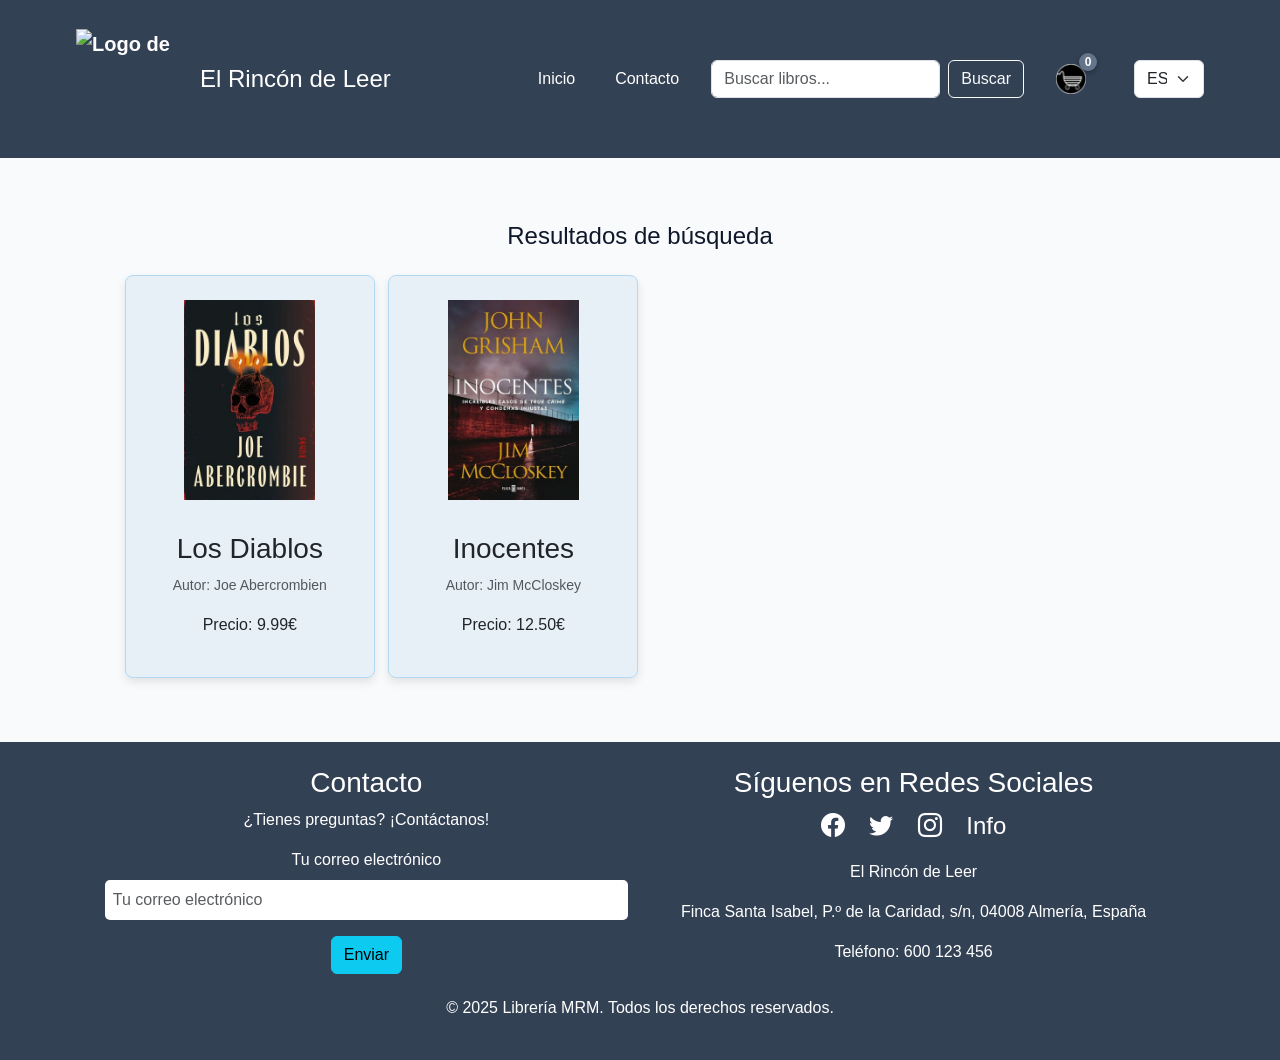
==== commit 215a5bd0: "Actualización completa: limpieza de imágenes, nuevo logo, optimización y ajustes finales" ====
--- a/busqueda.html
+++ b/busqueda.html
@@ -4,7 +4,10 @@
 <head>
     <meta charset="UTF-8">
     <meta name="viewport" content="width=device-width, initial-scale=1.0">
-    <title>Busqueda</title>
+    <meta http-equiv="Cache-Control" content="public, max-age=86400">
+    <meta name="description" content="Resultados de búsqueda del catálogo de El Rincón de Leer. Encuentra libros y consulta sus fichas.">
+    <title>El Rincón de Leer | Búsqueda</title>
+    <link rel="preconnect" href="https://cdn.jsdelivr.net" crossorigin>
     <link href="https://cdn.jsdelivr.net/npm/bootstrap@5.3.3/dist/css/bootstrap.min.css" rel="stylesheet"
         integrity="sha384-QWTKZyjpPEjISv5WaRU9OFeRpok6YctnYmDr5pNlyT2bRjXh0JMhjY6hW+ALEwIH" crossorigin="anonymous">
     <link href="https://cdn.jsdelivr.net/npm/bootstrap-icons/font/bootstrap-icons.css" rel="stylesheet">
@@ -15,57 +18,13 @@
 <body>
     <a id="arriba"></a>
     <header class="bg-primary text-white py-3">
+    <a href="#main-content" class="skip-link">Saltar navegación</a>
         <div class="container">
             <nav class="navbar navbar-expand-lg navbar-dark">
                 <div class="container-fluid px-0">
                     <!-- Logo y título -->
                     <a href="index.html" class="navbar-brand d-flex align-items-center">
-                        <svg id="my-logo" version="1.1" viewBox="0 0 245.12 203.8" xmlns="http://www.w3.org/2000/svg">
-                            <path id="my-path"
-                                d="m 126.11,91.195 a 0.13411,0.87169 0 0 1 -0.0392,1.1001 0.13411,0.87169 0 0 1 -0.17335,-0.07468 0.13411,0.87169 0 0 1 -0.0166,-1.1241 l 0.10998,0.49882 z"
-                                fill-rule="evenodd" fill="#000" />
-                            <g id="my-group" transform="matrix(1.1308,0,0,1.1347,7.3568,-13.021)">
-                                <circle id="my-circle" cx="102.17" cy="98.595" r="65.9" fill-rule="evenodd"
-                                    fill="#000" />
-                                <ellipse cx="101.66" cy="100.13" rx="85.824" ry="81.226" fill="none" stroke="#000"
-                                    stroke-width="3.4804" />
-                                <g fill-rule="evenodd">
-                                    <ellipse cx="100.98" cy="136.01" rx="6.0894" ry="3.3768" fill="#797777" />
-                                    <ellipse cx="100.13" cy="88.889" rx="32.695" ry="28.608" fill="#fff" />
-                                    <path transform="scale(-1)"
-                                        d="m -78.847,-78.284 a 8.94,7.4074 0 0 1 -4.5343,6.4455 8.94,7.4074 0 0 1 -9.0034,-0.0928 8.94,7.4074 0 0 1 -4.3394,-6.537 l 8.9372,0.18426 z"
-                                        fill="#050000" />
-                                    <path transform="scale(-1)"
-                                        d="m -104.61,-77.832 a 8.2175,7.4074 0 0 1 -4.149,6.4358 8.2175,7.4074 0 0 1 -8.2574,-0.06303 8.2175,7.4074 0 0 1 -4.0275,-6.4982 l 8.2163,0.12544 z"
-                                        fill="#070404" />
-                                </g>
-                                <rect x="57.098" y="77.412" width="87.284" height="56.805" rx=".86707" ry="6.623"
-                                    fill="#797777" stroke="#fff" stroke-linecap="square" stroke-linejoin="bevel"
-                                    stroke-miterlimit="15" stroke-width="1.1679" />
-                                <rect x="100.35" y="82.125" width="1.1083" height="47.315" rx="2.1348" ry="2.1274"
-                                    fill="#040404" stroke="#dbdbdb" stroke-linecap="round" stroke-miterlimit="15"
-                                    stroke-width="1.1679" />
-                                <g fill="#050000" stroke-linecap="square" stroke-linejoin="bevel"
-                                    stroke-miterlimit="15">
-                                    <rect x="142.78" y="103.45" width="8.4291" height="2.2989" rx=".26895" ry=".26802"
-                                        stroke="#939393" />
-                                    <g stroke="#fff">
-                                        <rect x="142.78" y="103.45" width="8.4291" height="2.2989" rx=".26895"
-                                            ry=".26802" />
-                                        <rect x="142.69" y="106.61" width="8.4291" height="2.2989" rx=".26895"
-                                            ry=".26802" />
-                                        <rect x="142.69" y="109.77" width="8.4291" height="2.2989" rx=".26895"
-                                            ry=".26802" />
-                                        <rect x="52.194" y="103.89" width="8.4291" height="2.2989" rx=".26895"
-                                            ry=".26802" />
-                                        <rect x="52.103" y="107.05" width="8.4291" height="2.2989" rx=".26895"
-                                            ry=".26802" />
-                                        <rect x="52.103" y="110.21" width="8.4291" height="2.2989" rx=".26895"
-                                            ry=".26802" />
-                                    </g>
-                                </g>
-                            </g>
-                        </svg>
+                        <img id="my-logo" src="Iconos/logo.png" alt="Logo de El Rincón de Leer" width="100" height="100">
                     </a>
                     <h1 class="ms-2 mb-0 h4">El Rincón de Leer</h1>
 
@@ -78,7 +37,7 @@
 
                     <!-- Menú colapsable -->
                     <div class="collapse navbar-collapse mt-3 mt-lg-0" id="menuNavegacion">
-                        <ul class="navbar-nav ms-auto align-items-lg-center">
+                        <ul class="navbar-nav ms-auto align-items-lg-center gap-4">
                             <li class="nav-item">
                                 <a href="index.html" class="nav-link text-white">Inicio</a>
                             </li>
@@ -103,7 +62,7 @@
 
                                 <!-- Widget del carrito (AHORA DENTRO DEL LI) -->
                                 <aside id="carrito">
-                                    <h4>Carrito</h4>
+                                    <h2>Carrito</h2>
                                     <ul id="lista"></ul>
                                     <p>Subtotal: <span id="sub">0.00</span> €</p>
                                     <p>IVA (21 %): <span id="iva">0.00</span> €</p>
@@ -113,10 +72,10 @@
                             </li>
 
                             <!-- FIN carrito -->
-                            <li class="nav-item ms-lg-2">
-                                <select class="form-select" style="min-width: 140px;" aria-label="Seleccionar idioma">
-                                    <option value="es">Español</option>
-                                    <option value="en">Inglés</option>
+                                <li class="nav-item ms-lg-3">
+                                <select class="form-select" style="min-width: 70px;" aria-label="Seleccionar idioma">
+                                    <option value="es">ES</option>
+                                    <option value="en">EN</option>
                                 </select>
                             </li>
                         </ul>
@@ -126,17 +85,17 @@
         </div>
     </header>
 
-    <main class="search-results">
+    <main class="search-results" id="main-content">
         <div class="container">
-            <h4 class="text-center mb-4">Resultados de busqueda</h4>
+            <h2 class="h4 text-center mb-4">Resultados de búsqueda</h2>
             <div class="row row-cols-1 row-cols-md-2 row-cols-lg-4 g-4 catalogo">
                 <div class="col">
                     <div class="card h-100 product-item producto" data-name="Los Diablos" data-price="9.99"
                         data-img="Imagenes/L04.JPG">
                         <a href="ficha-libro01.html"><img src="Imagenes/L04.JPG" class="card-img-top book-cover"
-                                alt="Portada del Libro 1" loading="lazy"></a>
+                            alt="Portada del libro Los Diablos" width="300" height="458" loading="lazy" decoding="async"></a>
                         <div class="card-body">
-                            <h5 class="card-title"><a href="ficha-libro01.html">Los Diablos</a></h5>
+                            <h3 class="card-title"><a href="ficha-libro01.html">Los Diablos</a></h3>
                             <p class="card-text"><small class="text-muted">Autor: Joe Abercrombien</small></p>
                             <p class="card-text">Precio: 9.99€</p>
                         </div>
@@ -146,9 +105,9 @@
                     <div class="card h-100 product-item producto" data-name="Inocentes" data-price="12.50"
                         data-img="Imagenes/L05.JPG">
                         <a href="ficha-libro02.html"><img src="Imagenes/L05.JPG" class="card-img-top book-cover"
-                                alt="Portada del Libro 2" loading="lazy"></a>
+                            alt="Portada del libro Inocentes" width="300" height="458" loading="lazy" decoding="async"></a>
                         <div class="card-body">
-                            <h5 class="card-title"><a href="ficha-libro02.html">Inocentes</a></h5>
+                            <h3 class="card-title"><a href="ficha-libro02.html">Inocentes</a></h3>
                             <p class="card-text"><small class="text-muted">Autor: Jim McCloskey</small></p>
                             <p class="card-text">Precio: 12.50€</p>
                         </div>
@@ -161,17 +120,18 @@
         <div class="container">
             <div class="row">
                 <div class="col-md-6">
-                    <h4>Contacto</h4>
+                    <h3>Contacto</h3>
                     <p>¿Tienes preguntas? ¡Contáctanos!</p>
                     <form>
                         <div class="mb-3">
-                            <input type="email" class="form-control" placeholder="Tu correo electrónico" required>
+                            <label for="email-busqueda" class="form-label">Tu correo electrónico</label>
+                            <input type="email" id="email-busqueda" class="form-control" placeholder="Tu correo electrónico" required>
                         </div>
                         <button type="submit" class="btn btn-info">Enviar</button>
                     </form>
                 </div>
                 <div class="col-md-6">
-                    <h4>Síguenos en Redes Sociales</h4>
+                    <h3>Síguenos en Redes Sociales</h3>
                     <div class="social-media">
                         <a href="https://facebook.com" target="_blank" class="text-white"><i
                                 class="bi bi-facebook"></i></a>
@@ -193,8 +153,8 @@
     </footer>
 
     <!-- Bootstrap JavaScript  -->
-    <script src="js/main.js" type="module"></script>
-    <script src="https://cdn.jsdelivr.net/npm/bootstrap@5.3.2/dist/js/bootstrap.bundle.min.js"></script>
+    <script src="js/main.js" type="module" defer></script>
+    <script src="https://cdn.jsdelivr.net/npm/bootstrap@5.3.2/dist/js/bootstrap.bundle.min.js" defer></script>
 </body>
 
 </html>
--- a/styles.css
+++ b/styles.css
@@ -48,6 +48,16 @@
     color: var(--color-accent-hover); /* Cambia el color al hacer hover, por ejemplo */
 }
 
+/* Focus styles para navegación por teclado */
+a:focus,
+button:focus,
+input:focus,
+select:focus,
+textarea:focus {
+    outline: 3px solid var(--color-accent);
+    outline-offset: 2px;
+}
+
 /* Estilos de la cabecera */
 header {
     background: var(--color-chrome);
@@ -56,24 +66,6 @@
 
 header.bg-primary {
     background-color: var(--color-chrome) !important;
-}
-
-.header-container {
-    display: flex;
-    justify-content: space-between;
-    align-items: center;
-}
-
-.logo-container {
-    display: flex;
-    align-items: center;
-    gap: 1rem;
-}
-
-.logo img {
-    max-width: 50px;
-    height: auto;
-    width: 100%;
 }
 
 header h1 {
@@ -111,45 +103,6 @@
 header nav a:hover,
 header nav a:focus {
     color: var(--color-accent); /* Cambia el color al hacer hover o focus */
-}
-
-.search-form {
-    display: flex;
-    align-items: center;
-}
-
-.search-form input {
-    padding: 0.5rem;
-    border: none;
-    border-radius: 5px;
-    transition: box-shadow 0.3s ease; /* Transición para la sombra del input */
-}
-
-.search-form input:focus {
-    outline: none;
-    box-shadow: 0 0 5px rgba(var(--color-primary-rgb), 0.45); /* Añade una sombra al hacer focus */
-}
-
-.search-form button {
-    background: var(--color-primary);
-    color: var(--color-on-primary);
-    border: none;
-    border-radius: 5px;
-    padding: 0.5rem 1rem;
-    cursor: pointer;
-    margin-left: 0.5rem;
-    transition: background-color 0.3s ease; /* Transición para el color de fondo del botón */
-}
-
-.search-form button:hover,
-.search-form button:focus {
-    background-color: var(--color-primary-hover); /* Cambia el color al hacer hover o focus */
-}
-
-.cart a {
-    color: var(--color-on-primary);
-    font-size: 1.5rem;
-    position: relative;
 }
 
 .cart-count {
@@ -181,15 +134,15 @@
 
 @keyframes border-animation {
     0% {
-        border-image-source: linear-gradient(to right, #444, #666, #888, #aaa, #888, #666, #444);
+        box-shadow: inset 0 0 0 2px rgba(68, 102, 136, 0.7);
     }
 
     50% {
-        border-image-source: linear-gradient(to right, #aaa, #888, #666, #444, #666, #888, #aaa);
+        box-shadow: inset 0 0 0 2px rgba(170, 136, 102, 0.7);
     }
 
     100% {
-        border-image-source: linear-gradient(to right, #444, #666, #888, #aaa, #888, #666, #444);
+        box-shadow: inset 0 0 0 2px rgba(68, 102, 136, 0.7);
     }
 }
 
@@ -243,13 +196,6 @@
     text-align: center;
 }
 
-.product-list {
-    display: flex;
-    gap: 2rem;
-    flex-wrap: wrap;
-    justify-content: center;
-}
-
 .product-item {
     background: var(--color-surface);
     padding: 1.5rem;
@@ -409,17 +355,6 @@
     color: var(--color-accent);
 }
 
-.favorite-icons {
-    display: flex;
-    gap: 120px;
-    margin-top: 4px;
-}
-
-.favorite-icons img {
-    width: 20px;
-    height: 20px;
-}
-
 .icon {
     width: 14px;
     height: 14px;
@@ -476,6 +411,11 @@
         transition: transform 0.3s ease, box-shadow 0.3s ease;
     }
 
+    .product-item h4,
+    .result-item h4 {
+        color: #e8f0f7;
+    }
+
     .product-item:hover,
     .product-item:focus-within,
     .result-item:hover,
@@ -501,8 +441,7 @@
     /* Texto que en modo claro está fijado a grises oscuros (#333/#555) */
     .result-item p,
     .cart-dropdown li,
-    #carrito li,
-    .separator-layer h2 {
+    #carrito li {
         color: var(--color-text-muted);
     }
 
@@ -514,7 +453,6 @@
     /* Secciones con fondos claros fijados */
     #featured-books,
     #local-authors,
-    #club-de-lectura,
     .separator-1,
     .separator-2,
     .carrito-container,
@@ -523,6 +461,36 @@
         color: var(--color-text);
     }
 
+    #club-de-lectura {
+        background-color: var(--color-surface-muted) !important;
+        color: var(--color-text);
+    }
+
+    #club-de-lectura .accordion-item {
+        background-color: var(--color-surface) !important;
+        border-color: var(--color-border) !important;
+    }
+
+    #club-de-lectura .accordion-button {
+        background-color: #4a5f7f !important;
+        color: var(--color-text) !important;
+        border-color: var(--color-border) !important;
+    }
+
+    #club-de-lectura .accordion-button:hover {
+        background-color: #556b8f !important;
+    }
+
+    #club-de-lectura .accordion-button:not(.collapsed) {
+        background-color: #3a4f6f !important;
+        color: var(--color-text) !important;
+    }
+
+    #club-de-lectura .accordion-body {
+        background-color: var(--color-surface) !important;
+        color: var(--color-text) !important;
+    }
+
     .carrito-container,
     .cart-dropdown,
     #carrito {
@@ -536,10 +504,6 @@
         margin: 1rem auto;
     }
 
-    .favorite-icons img {
-        width: 30px;
-        height: 30px;
-    }
 }
 
 
@@ -647,11 +611,15 @@
 
 @keyframes rainbow-bar {
     0% {
-        background-position: 0%;
+        opacity: 0.8;
+    }
+
+    50% {
+        opacity: 1;
     }
 
     100% {
-        background-position: 100%;
+        opacity: 0.8;
     }
 }
 
@@ -688,17 +656,7 @@
     background-color: var(--color-primary-hover); 
 }
 
-
-.mi-imagen {
-    transition: opacity 0.3s ease;
-}
-
-.mi-imagen:hover {
-    opacity: 0.8;
-}
-
-
-
+/* Sección separadora */
 .separator-layer {
     background-color: var(--color-primary);
     padding: 2rem 0;
@@ -706,91 +664,29 @@
 }
 
 .separator-layer h2 {
-    color: var(--color-on-primary);
-}
-
-
-
-.header-bar {
-    position: absolute;
-    bottom: 0;
-    left: 0;
-    width: 100%;
-    height: 5px;
-    background-color: var(--color-accent);
-    animation: moveBar 2s infinite alternate;
-}
-
-@keyframes moveBar {
-    from {
-        left: 0;
-    }
-
-    to {
-        left: 100%;
-    }
-}
-
-
-.separator-layer {
-    padding: 2rem 0;
-    text-align: center;
-}
-
-.separator-layer h2 {
-    color: var(--color-on-primary);
-}
-
+    color: var(--color-text);
+}
+
+@media (prefers-color-scheme: dark) {
+    .separator-layer h2 {
+        color: var(--color-on-primary);
+    }
+}
 
 .separator-1 {
     background-color: var(--color-surface-muted);
-    
 }
 
 .separator-2 {
     background-color: var(--color-surface);
-    
-}
-
-.hero .btn-primary {
-    animation: pulse 2s infinite;
-}
-
-@keyframes pulse {
-    0% {
-        transform: scale(1);
-        box-shadow: 0 0 0 0 rgba(var(--color-primary-rgb), 0.7);
-    }
-
-    70% {
-        transform: scale(1.1);
-        box-shadow: 0 0 0 10px rgba(var(--color-primary-rgb), 0);
-    }
-
-    100% {
-        transform: scale(1);
-        box-shadow: 0 0 0 0 rgba(var(--color-primary-rgb), 0);
-    }
-}
-
-@media (prefers-color-scheme: light) {
-    .product-item {
-        background-color: transparent;
-    }
-
-    .card-body {
-        background-color: transparent;
-    }
-}
-
-
+}
+
+/* Secciones */
 #featured-books h3,
 .products h3 {
     text-align: center;
 }
 
-
-
 #featured-books {
     background-color: var(--color-surface-muted);
 }
@@ -803,12 +699,7 @@
     background-color: var(--color-surface-muted);
 }
 
-
-
-
-
-
-
+/* Búsqueda */
 .search-results {
     padding: 2rem;
     text-align: center;
@@ -821,18 +712,18 @@
     justify-content: center;
 }
 
-.result-item {
-    background: var(--color-surface);
-    padding: 1.5rem;
-    border-radius: 8px;
-    width: 250px;
-    box-shadow: 0 4px 10px rgba(0, 0, 0, 0.1);
-    transition: transform 0.3s ease, box-shadow 0.3s ease;
-}
-
-.result-item:hover {
-    transform: translateY(-5px);
-    box-shadow: 0 6px 15px rgba(0, 0, 0, 0.1);
+
+
+.search-results {
+    padding: 2rem;
+    text-align: center;
+}
+
+.results-grid {
+    display: flex;
+    gap: 2rem;
+    flex-wrap: wrap;
+    justify-content: center;
 }
 
 .result-item img {
@@ -855,112 +746,151 @@
     margin-bottom: 1rem;
 }
 
-.add-to-cart {
-    background: var(--color-primary);
+/* CARRITO */
+.cart-item-row {
+    display: flex;
+    justify-content: space-between;
+    align-items: center;
+    padding: 1rem;
+    margin-bottom: 0.5rem;
+    border: 1px solid var(--color-border);
+    border-radius: 8px;
+    background-color: var(--color-surface);
+    transition: all 0.3s ease;
+}
+
+.cart-item-row:hover {
+    box-shadow: 0 2px 8px rgba(0, 0, 0, 0.08);
+}
+
+.cart-item-info {
+    flex: 1;
+    display: flex;
+    flex-direction: column;
+    gap: 0.3rem;
+}
+
+.cart-item-name {
+    font-weight: 500;
+    color: var(--color-text);
+}
+
+.cart-item-price {
+    font-weight: 600;
+    color: var(--color-primary);
+    font-size: 1.1rem;
+}
+
+.cart-item-actions {
+    display: flex;
+    gap: 0.5rem;
+    align-items: center;
+}
+
+.btn-cart {
+    display: inline-flex;
+    align-items: center;
+    justify-content: center;
+    width: 36px;
+    height: 36px;
+    padding: 0;
+    border: 1px solid var(--color-border);
+    border-radius: 6px;
+    background-color: #556b8f;
+    color: var(--color-text);
+    cursor: pointer;
+    font-size: 1rem;
+    transition: all 0.2s ease;
+}
+
+.btn-cart:hover,
+.btn-cart:focus {
+    background-color: var(--color-primary);
     color: var(--color-on-primary);
-    border: none;
-    border-radius: 5px;
-    padding: 0.75rem 1.5rem;
-    cursor: pointer;
-    transition: background-color 0.3s ease;
-    width: 100%;
+    border-color: var(--color-primary);
+    transform: scale(1.08);
+}
+
+.btn-cart:active {
+    transform: scale(0.95);
+}
+
+.btn-cart i {
     font-size: 1rem;
 }
 
-.add-to-cart:hover {
-    background-color: var(--color-primary-hover);
-}
-
-.favorite-icons {
-    display: flex;
-    justify-content: center;
-    gap: 1rem;
-    margin-top: 1rem;
-}
-
-.favorite-icons a {
+.btn-cart-add {
+    background-color: #556b8f;
+    color: white;
+}
+
+.btn-cart-add:hover,
+.btn-cart-add:focus {
+    background-color: #4caf50;
+    color: white;
+    border-color: #4caf50;
+}
+
+.btn-cart-sub {
+    background-color: #556b8f;
+    color: white;
+}
+
+.btn-cart-sub:hover,
+.btn-cart-sub:focus {
+    background-color: #ff9800;
+    color: white;
+    border-color: #ff9800;
+}
+
+.btn-cart-del {
+    background-color: #556b8f;
+    color: white;
+}
+
+.btn-cart-del:hover,
+.btn-cart-del:focus {
+    background-color: #f44336;
+    color: white;
+    border-color: #f44336;
+}
+
+.cart-item {
     display: flex;
     align-items: center;
-    justify-content: center;
-    width: 40px;
-    height: 40px;
-    border-radius: 50%;
-    background-color: #f0f0f0;
-    transition: background-color 0.3s ease;
-}
-
-.favorite-icons a:hover {
-    background-color: #e0e0e0;
-}
-
-.favorite-icons img {
-    width: 24px;
-    height: 24px;
-}
-
-/* CARRITO */
-
-
-.cart-item {
-
-display: flex;
-
-align-items: center;
-
-margin-bottom: 20px;
-
-padding-bottom: 20px;
-
-border-bottom: 1px solid #ddd;
-
+    margin-bottom: 20px;
+    padding-bottom: 20px;
+    border-bottom: 1px solid #ddd;
 }
 
 .cart-item img {
-
-width: 100px;
-
-margin-right: 20px;
-
+    width: 100px;
+    margin-right: 20px;
 }
 
 .cart-item-details {
-
-flex-grow: 1;
-
+    flex-grow: 1;
 }
 
 .cart-item-quantity {
-
-display: flex;
-
-align-items: center;
-
-margin-right: 20px;
-
+    display: flex;
+    align-items: center;
+    margin-right: 20px;
 }
 
 .cart-item-quantity button {
-
-margin: 0 5px;
-
+    margin: 0 5px;
 }
 
 .cart-total {
-
-text-align: right;
-
-font-size: 20px;
-
-font-weight: bold;
-
-margin-bottom: 20px;
-
+    text-align: right;
+    font-size: 20px;
+    font-weight: bold;
+    margin-bottom: 20px;
 }
 
 .checkout-button {
-
-text-align: right;
-
+    text-align: right;
 } 
 
 
@@ -984,8 +914,237 @@
     -webkit-clip-path: none; 
 }
 
-
-    /* Animacion observable api */
+/* Tema claro */
+@media (prefers-color-scheme: light) {
+    .product-item {
+        background-color: transparent;
+    }
+
+    .card-body {
+        background-color: transparent;
+    }
+
+    .card {
+        background-color: #e8f0f7;
+        border-color: #b3d9f2;
+    }
+
+    .card.bg-light {
+        background-color: #dce7f0 !important;
+        border-color: #b3d9f2;
+    }
+
+    .cart-item-row {
+        background-color: #f0f8ff;
+        border-color: #c6e2f5;
+    }
+
+    .cart-item-row:hover {
+        box-shadow: 0 2px 8px rgba(100, 150, 200, 0.15);
+        background-color: #e8f4ff;
+    }
+
+    .cart-item-price {
+        color: #1976d2;
+    }
+
+    .product-item h4,
+    .result-item h4 {
+        color: #0d47a1;
+    }
+
+    .btn-cart-add {
+        background-color: #556b8f;
+        color: white;
+    }
+
+    .btn-cart-add:hover,
+    .btn-cart-add:focus {
+        background-color: #4caf50;
+        color: white;
+        border-color: #4caf50;
+    }
+
+    .btn-cart-sub {
+        background-color: #556b8f;
+        color: white;
+    }
+
+    .btn-cart-sub:hover,
+    .btn-cart-sub:focus {
+        background-color: #ff9800;
+        color: white;
+        border-color: #ff9800;
+    }
+
+    .btn-cart-del {
+        background-color: #556b8f;
+        color: white;
+    }
+
+    .btn-cart-del:hover,
+    .btn-cart-del:focus {
+        background-color: #f44336;
+        color: white;
+        border-color: #f44336;
+    }
+}
+
+/* Tema oscuro - Tarjetas Bootstrap */
+@media (prefers-color-scheme: dark) {
+    .card {
+        background-color: var(--color-surface);
+        color: var(--color-text);
+        border-color: var(--color-border);
+    }
+
+    .card-body {
+        background-color: var(--color-surface);
+        color: var(--color-text);
+    }
+
+    .card-title {
+        color: var(--color-text);
+    }
+
+    .card.bg-light {
+        background-color: var(--color-surface-muted) !important;
+    }
+
+    .btn-primary {
+        background-color: var(--color-primary);
+        border-color: var(--color-primary);
+        color: var(--color-on-primary);
+    }
+
+    .btn-primary:hover,
+    .btn-primary:focus,
+    .btn-primary:active {
+        background-color: var(--color-primary-hover);
+        border-color: var(--color-primary-hover);
+    }
+
+    .list-group-item {
+        background-color: var(--color-surface);
+        border-color: var(--color-border);
+        color: var(--color-text);
+    }
+
+    .cart-item-row {
+        background-color: var(--color-surface);
+        border-color: var(--color-border);
+    }
+
+    .cart-item-row:hover {
+        box-shadow: 0 2px 8px rgba(0, 0, 0, 0.3);
+    }
+
+    .cart-item-name {
+        color: var(--color-text);
+    }
+
+    .cart-item-price {
+        color: var(--color-accent);
+    }
+
+    .btn-cart {
+        background-color: var(--color-surface-muted);
+        color: var(--color-text);
+        border-color: var(--color-border);
+    }
+
+    .btn-cart:hover,
+    .btn-cart:focus {
+        background-color: var(--color-primary);
+        color: var(--color-on-primary);
+        border-color: var(--color-primary);
+    }
+
+    .btn-cart-add {
+        background-color: #556b8f;
+        color: white;
+    }
+
+    .btn-cart-add:hover,
+    .btn-cart-add:focus {
+        background-color: #4caf50;
+        color: white;
+        border-color: #4caf50;
+    }
+
+    .btn-cart-sub {
+        background-color: #556b8f;
+        color: white;
+    }
+
+    .btn-cart-sub:hover,
+    .btn-cart-sub:focus {
+        background-color: #ff9800;
+        color: white;
+        border-color: #ff9800;
+    }
+
+    .btn-cart-del {
+        background-color: #556b8f;
+        color: white;
+    }
+
+    .btn-cart-del:hover,
+    .btn-cart-del:focus {
+        background-color: #f44336;
+        color: white;
+        border-color: #f44336;
+    }
+
+    .btn-success {
+        background-color: #4caf50;
+        border-color: #4caf50;
+        color: white;
+    }
+
+    .btn-success:hover,
+    .btn-success:focus,
+    .btn-success:active {
+        background-color: #45a049;
+        border-color: #45a049;
+        color: white;
+    }
+
+    /* Widget carrito en modo oscuro - Fondo y texto */
+    #carrito {
+        background-color: var(--color-surface) !important;
+        border-color: var(--color-border) !important;
+        box-shadow: 0px 4px 10px rgba(0, 0, 0, 0.5);
+    }
+
+    #carrito h2,
+    #carrito h3,
+    #carrito h4,
+    #carrito p,
+    #carrito strong {
+        color: var(--color-text) !important;
+    }
+
+    #carrito li {
+        background-color: var(--color-surface-muted) !important;
+        border-color: var(--color-border) !important;
+        color: var(--color-text) !important;
+    }
+
+    #vaciar {
+        background: #757575 !important;
+        border-color: #757575 !important;
+        color: white !important;
+    }
+
+    #vaciar:hover,
+    #vaciar:focus {
+        background: #616161 !important;
+        border-color: #616161 !important;
+    }
+}
+
+/* Animación observable api */
     /* Animación al cargar (rotación) */
 @keyframes rotateLogo {
     from {
@@ -1151,30 +1310,15 @@
     color: #333;
 }
 
-.btn-cart {
-    display: block;
-    text-align: center;
-    background: var(--color-primary);
-    color: var(--color-on-primary);
-    padding: 8px;
-    border-radius: 5px;
-    text-decoration: none;
-    margin-top: 5px;
-}
-
-.btn-cart:hover {
-    background: var(--color-primary-hover);
-}
-
-
 #carrito {
     position: absolute;
     top: 100%; /* Lo coloca justo debajo del botón */
     left: 0; /* Lo alinea con el botón del carrito */
     width: 250px;
-    background-color: var(--color-primary);
+    background-color: #e8f0f7;
+    border: 2px solid #b3d9f2;
     border-radius: 8px;
-    box-shadow: 0px 4px 10px rgba(0, 0, 0, 0.3);
+    box-shadow: 0px 4px 10px rgba(100, 150, 200, 0.2);
     padding: 15px;
     display: none;
     z-index: 1000;
@@ -1188,22 +1332,33 @@
 #carrito h4,
 #carrito p,
 #carrito strong {
-    color: var(--color-on-primary);
+    color: #1a3a52;
+}
+
+#carrito li {
+    background-color: #f0f8ff;
+    border: 1px solid #c6e2f5;
+    border-radius: 4px;
+    padding: 0.5rem;
+    margin-bottom: 0.3rem;
+    color: #1a3a52;
 }
 
 #vaciar {
-    background: var(--color-on-primary);
-    color: var(--color-primary);
-    border: 1px solid rgba(255, 255, 255, 0.35);
+    background: #9e9e9e;
+    color: white;
+    border: 1px solid #9e9e9e;
     border-radius: 6px;
     padding: 0.4rem 0.7rem;
     cursor: pointer;
     transition: background-color 0.2s ease, color 0.2s ease;
+    width: 100%;
 }
 
 #vaciar:hover,
 #vaciar:focus {
-    background: rgba(255, 255, 255, 0.85);
+    background: #757575;
+    border-color: #757575;
 }
 
 .nav-item {
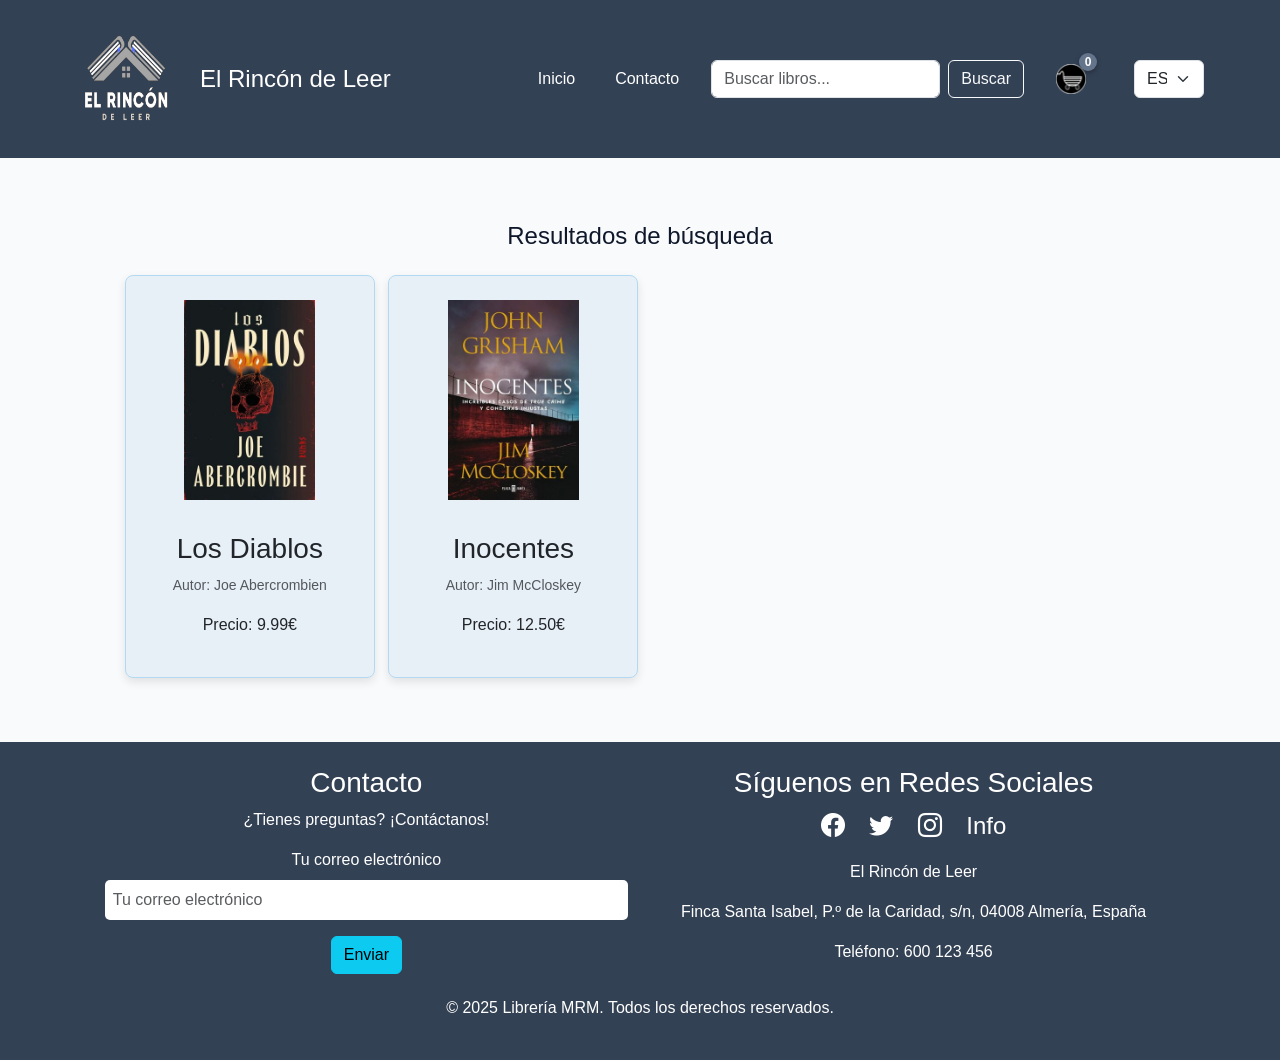
==== commit 46c2aa7f: "Nuevas mejoras: Logo" ====
--- a/busqueda.html
+++ b/busqueda.html
@@ -24,7 +24,7 @@
                 <div class="container-fluid px-0">
                     <!-- Logo y título -->
                     <a href="index.html" class="navbar-brand d-flex align-items-center">
-                        <img id="my-logo" src="Iconos/logo.png" alt="Logo de El Rincón de Leer" width="100" height="100">
+                        <img id="my-logo" src="Iconos/Logo.png" alt="Logo de El Rincón de Leer" width="100" height="100">
                     </a>
                     <h1 class="ms-2 mb-0 h4">El Rincón de Leer</h1>
 
